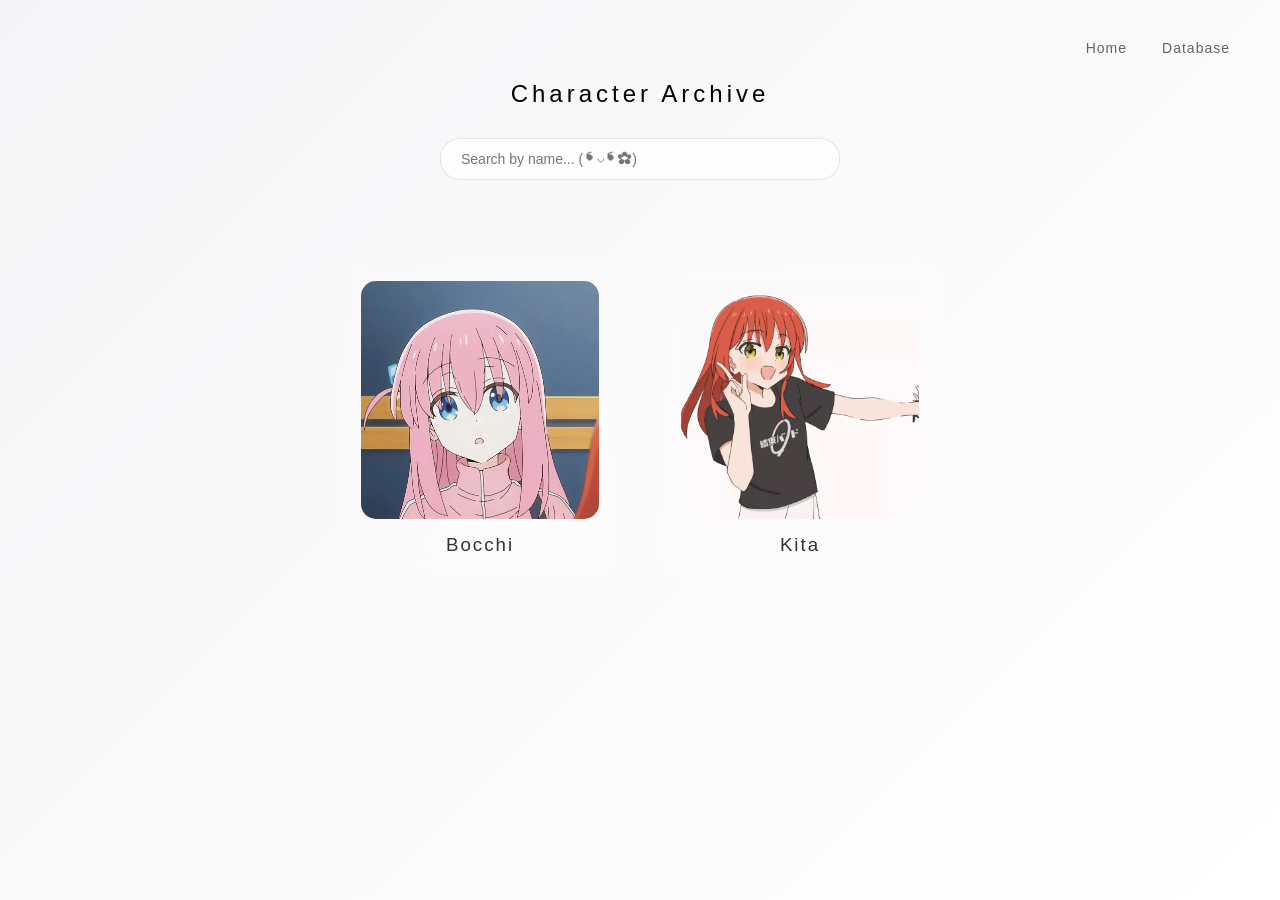
==== index.html/characters.html @ 7f580e14 "1" ====
<!DOCTYPE html>
<html lang="zh-CN">
<head>
    <meta charset="UTF-8">
    <meta name="viewport" content="width=device-width, initial-scale=1.0">
    <title>Character Gallery | Xitao Liao Portfolio</title>
    <link rel="stylesheet" href="styles.css">
    <style>
        body { transition: background-color 0.8s ease; }
        .char-card { transition: transform 0.4s ease, opacity 0.4s ease; }
    </style>
</head>
<body class="gallery-body">

    <div id="page">
        <nav class="navigation">
            <a href="index.html">Home</a>
            <a href="lab04.html">Database</a>
            </nav>

        <header class="gallery-header">
            <h1 class="main-title">Character Archive</h1>
            <div class="search-container">
                <input type="text" id="char-search" placeholder="Search by name... (❛◡❛✿)">
            </div>
        </header>

        <main class="gallery-grid">
            <div class="char-card" data-name="bocchi hitori gotoh">
                <a href="lab04.html?id=0">
                    <div class="glass-cover">
                        <img src="images/Boochi.jpg" alt="Bocchi">
                        <h3>Bocchi</h3>
                    </div>
                </a>
            </div>

            <div class="char-card" data-name="kita ikuyo">
                <a href="lab04.html?id=1">
                    <div class="glass-cover">
                        <img src="images/Kita.jpg" alt="Kita">
                        <h3>Kita</h3>
                    </div>
                </a>
            </div>
        </main>
    </div>

    <script src="https://code.jquery.com/jquery-3.7.1.min.js"></script>
    <script>
        $(document).ready(function(){
            
            /**
             * 【Lab 5 核心函数：applyFilter】
             * 功能：封装搜索逻辑，并根据输入改变页面环境
             */
            function applyFilter(userInput) {
                var value = userInput.toLowerCase().trim();

                // 1. 执行筛选逻辑 (Conditionals 内部逻辑)
                $(".char-card").filter(function() {
                    $(this).toggle($(this).attr("data-name").indexOf(value) > -1);
                });

                // 2. 环境氛围反馈 (Environment Change)
                // 输入特定名字时，背景色会平滑切换，增加交互深度
                if (value === "bocchi") {
                    $("body").css("background-color", "#fff0f5"); // 氛围 A: 粉色
                } else if (value === "kita") {
                    $("body").css("background-color", "#fff5ee"); // 氛围 B: 暖橙
                } else {
                    $("body").css("background-color", "#ffffff"); // 默认
                }
            }

            // 监听搜索框
            $("#char-search").on("keyup", function() {
                var searchVal = $(this).val();
                
                // 调用函数并传递参数 (符合 Lab 5 要求)
                applyFilter(searchVal);
            });
        });
    </script>
</body>
</html>
---- index.html/styles.css ----
/* --- 彻底清除所有默认样式 --- */
* {
    margin: 0;
    padding: 0;
    box-sizing: border-box;
    /* 去掉点击时的高亮 */
    -webkit-tap-highlight-color: transparent; 
}

body {
    background-color: #ffffff; /* 纯白背景 */
    color: #000000;            /* 纯黑文字 */
    /* 使用 Apple 风格的无衬线体 */
    font-family: -apple-system, BlinkMacSystemFont, "SF Pro SC", "PingFang SC", "Microsoft YaHei", sans-serif;
    /* 让字体更平滑 */
    -webkit-font-smoothing: antialiased; 
    text-rendering: optimizeLegibility;
}

/* --- 全局容器：撑满视口 --- */
#page {
    width: 100%;
    height: 100vh; /* 撑满屏幕高度，这是实现垂直居中的前提 */
    display: flex;
    flex-direction: column;
    position: relative;
}

/* --- 导航栏：极简，无边框，右上角绝对定位 --- */
.navigation {
    position: absolute;
    top: 50px;
    right: 60px;
    display: flex;
    gap: 35px; /* 链接之间的间距 */
    z-index: 10; /* 确保在图片上方 */
}

.navigation a {
    text-decoration: none;
    color: #000;
    font-size: 14px;
    font-weight: 400;
    letter-spacing: 1px; /* 增加一点字间距 */
    opacity: 0.6; /* 默认灰色，悬停时变黑 */
    transition: opacity 0.3s cubic-bezier(0.25, 0.1, 0.25, 1); /* Apple 风格缓动动画 */
}

.navigation a:hover {
    opacity: 1;
}

/* --- 核心内容：全屏居中布局的核心 --- */
.main-content {
    flex: 1;
    display: flex;
    flex-direction: column;
    align-items: center;    /* 水平居中 */
    justify-content: center; /* 垂直居中 */
    padding: 0 20px;
    text-align: center;
}

/* --- 图片：控制大小，去土气的关键 --- */
.image-wrapper {
    width: 100%;
    max-width: 450px;       /* 限制最大宽度，不要太大 */
    margin-bottom: 50px;   /* 与标题的间距 */
}

.image-wrapper img {
    width: 100%;
    display: block;
    /* Apple 风格通常不需要大圆角，这里加一个极小的 */
    border-radius: 4px;
    /* 可以加个淡淡的倒影效果，更显高级 */
    -webkit-box-reflect: below 5px linear-gradient(transparent, rgba(0,0,0,0.02));
}

/* --- 标题与链接：排版的艺术 --- */
.welcome-title {
    font-size: 22px;        /* 调小字号，更有秩序感 */
    font-weight: 300;       /* 核心：使用细体字 */
    letter-spacing: 6px;    /* 核心中的核心：超大字间距 */
    margin-bottom: 15px;
    color: #1a1a1a;
}

/* 颜文字行动链接 */
.cta-link a {
    text-decoration: none;
    color: #000;            /* 纯黑 */
    font-size: 14px;
    letter-spacing: 1px;
    padding-bottom: 3px;
    /* 模仿 Apple 的淡入淡出动画 */
    transition: 0.3s;
}

.cta-link a:hover {
    color: #0066cc; /* 悬停时变成 Apple 风格的蓝色 */
}

/* ----------------------------------------------------------------------------------------*/

/* --- 1. 基础重置 (Apple 风格基础) --- */
* {
    margin: 0;
    padding: 0;
    box-sizing: border-box;
}

body {
    background-color: #ffffff;
    color: #000;
    font-family: -apple-system, BlinkMacSystemFont, "SF Pro SC", "PingFang SC", sans-serif;
    -webkit-font-smoothing: antialiased;
}

#page {
    width: 100%;
    height: 100vh;
    display: flex;
    flex-direction: column;
    position: relative;
}

/* --- 2. 导航栏 (解决消失问题的核心) --- */
.navigation {
    position: absolute;
    top: 40px;
    right: 50px;
    z-index: 1000;
}

.dropdown {
    position: relative;
    display: inline-block;
}

.menu-trigger {
    font-size: 13px;
    letter-spacing: 2px;
    cursor: pointer;
    opacity: 0.5;
    transition: 0.3s;
    padding-bottom: 20px; /* 增加底部感应区，确保鼠标下移时不会断开 */
    display: block;
}

.dropdown:hover .menu-trigger {
    opacity: 1;
}

/* 隐形桥梁：在 MENU 和菜单之间填充透明层 */
.dropdown::after {
    content: "";
    position: absolute;
    top: 100%;
    left: 0;
    width: 100%;
    height: 30px; /* 覆盖掉 margin-top 的空隙 */
    display: none;
}

.dropdown:hover::after {
    display: block;
}

.dropdown-content {
    display: none;
    position: absolute;
    right: 0;
    background: white;
    min-width: 160px;
    box-shadow: 0 10px 30px rgba(0,0,0,0.08);
    border-radius: 12px;
    padding: 10px 0;
    margin-top: 5px; /* 缩短间距，配合伪元素实现无缝衔接 */
    animation: fadeIn 0.3s ease;
    z-index: 1001;
}

.dropdown:hover .dropdown-content {
    display: block;
}

.dropdown-content a {
    color: #333;
    padding: 12px 20px;
    text-decoration: none;
    display: block;
    font-size: 13px;
    transition: 0.2s;
}

.dropdown-content a:hover {
    background-color: #f5f5f7;
    color: #ff69b4;
    padding-left: 25px;
}

/* --- 3. 主体内容 (Bocchi 角色展示) --- */
.main-content {
    flex: 1;
    display: flex;
    align-items: center;
    justify-content: center;
    text-align: center;
}

.main-title {
    font-size: 24px;
    font-weight: 300;
    letter-spacing: 4px;
    margin-bottom: 30px;
}

.image-wrapper img {
    max-width: 380px;
    border-radius: 4px;
    margin-bottom: 20px;
}

.char-subtitle {
    font-size: 16px;
    color: #888;
    margin-bottom: 30px;
}

/* --- 4. 交互组件 --- */
#needy-button {
    background: #000;
    color: #fff;
    border: none;
    padding: 12px 35px;
    border-radius: 30px;
    font-size: 13px;
    letter-spacing: 1px;
    cursor: pointer;
    transition: 0.3s cubic-bezier(0.4, 0, 0.2, 1);
}

#needy-button:hover {
    background: #ff69b4;
    transform: scale(1.05);
}

#output {
    margin-top: 30px;
    min-height: 100px;
    line-height: 1.6;
}

/* --- 5. 动画 --- */
@keyframes fadeIn {
    from { opacity: 0; transform: translateY(-5px); }
    to { opacity: 1; transform: translateY(0); }
}

/*---------------------------------------------------------------------------------*/
/* 右下角固定箭头 */
#next-char-trigger {
    position: fixed;
    bottom: 50px;
    right: 50px;
    width: 60px;
    height: 60px;
    background-color: #000;
    color: #fff;
    border-radius: 50%;
    display: flex;
    align-items: center;
    justify-content: center;
    cursor: pointer;
    font-size: 24px;
    box-shadow: 0 4px 15px rgba(0,0,0,0.1);
    transition: all 0.3s cubic-bezier(0.4, 0, 0.2, 1);
    z-index: 2000;
}

#next-char-trigger:hover {
    transform: scale(1.1) rotate(-10deg);
    background-color: #ff69b4; /* 悬停变粉色 */
    box-shadow: 0 8px 25px rgba(255, 105, 180, 0.3);
}

/* 点击时的缩反馈 */
#next-char-trigger:active {
    transform: scale(0.9);
}

/*---------------------------------------------------------------------------------*/

/* 搜索页专用背景（可以带点淡淡的渐变） */
.gallery-body {
    background: linear-gradient(135deg, #f5f5f7 0%, #ffffff 100%);
    min-height: 100vh;
}

.gallery-header {
    text-align: center;
    padding: 80px 0 40px;
}

/* 搜索框 Apple 风格 */
.search-container input {
    width: 100%;
    max-width: 400px;
    padding: 12px 20px;
    border: 1px solid rgba(0,0,0,0.1);
    border-radius: 20px;
    font-size: 14px;
    outline: none;
    transition: 0.3s;
    background: rgba(255,255,255,0.8);
}

.search-container input:focus {
    width: 450px;
    box-shadow: 0 0 15px rgba(0,0,0,0.05);
}

/* 网格布局 */
.gallery-grid {
    display: flex;
    flex-wrap: wrap;
    justify-content: center;
    gap: 40px;
    padding: 40px;
    max-width: 1200px;
    margin: 0 auto;
}

/* “玻璃罩”卡片效果 */
.char-card {
    width: 280px; /* 固定宽度 */
    transition: 0.4s cubic-bezier(0.4, 0, 0.2, 1);
}

.glass-cover {
    background: rgba(255, 255, 255, 0.2);
    backdrop-filter: blur(10px);
    -webkit-backdrop-filter: blur(10px);
    border: 1px solid rgba(255, 255, 255, 0.3);
    border-radius: 24px;
    padding: 20px;
    text-align: center;
    /* 核心：确保内容垂直方向也整齐 */
    display: flex;
    flex-direction: column;
    align-items: center;
}

/* 核心：统一图片显示区域 */
.glass-cover img {
    width: 100%;        /* 宽度填满容器 */
    aspect-ratio: 1 / 1; /* 强制 1:1 比例（正方形）。如果你想要长方形，可以设为 3 / 4 */
    object-fit: cover;   /* 关键：图片会自动填充并裁剪，不会拉伸变形 */
    object-position: center; /* 居中裁剪 */
    border-radius: 15px;
    margin-bottom: 15px;
    transition: 0.3s;
}

.glass-cover h3 {
    font-weight: 300;
    letter-spacing: 2px;
    color: #333;
}

/* 悬停交互 */
.char-card:hover {
    transform: translateY(-10px);
}

.char-card:hover .glass-cover {
    background: rgba(255, 255, 255, 0.4);
    box-shadow: 0 20px 40px rgba(0,0,0,0.1);
    border: 1px solid #ff69b4; /* 悬停时带点粉色边框 */
}

.char-card:hover img {
    filter: grayscale(0%);
    transform: scale(1.02);
}

.char-card a {
    text-decoration: none;
}

/* 让卡片初始状态透明，并稍微下移一点点，做个出场动画 */
.character-card {
    opacity: 0;
    transform: translateY(10px);
    transition: opacity 0.5s ease, transform 0.5s ease;
}
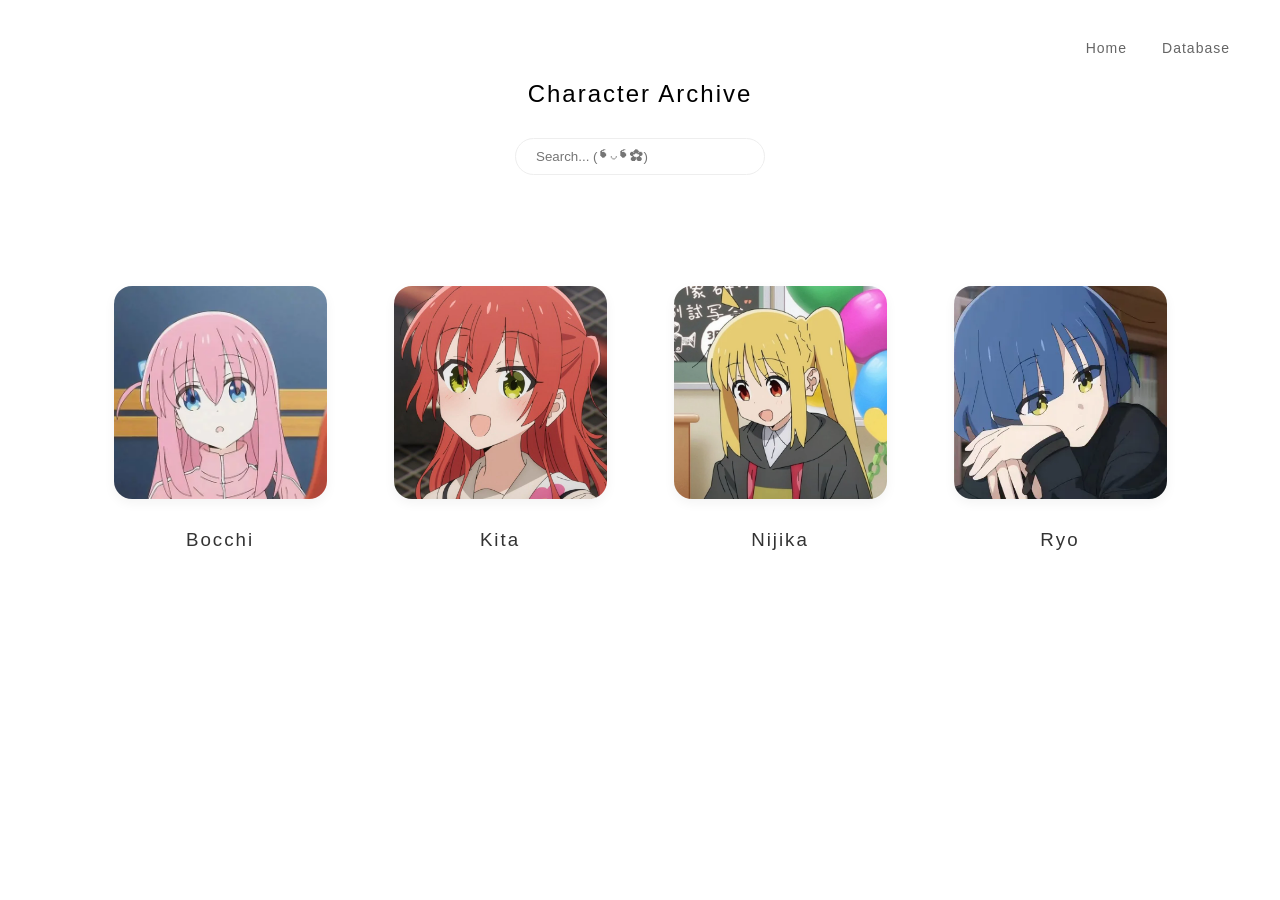
==== commit a75ca4b0: "1" ====
--- a/index.html/characters.html
+++ b/index.html/characters.html
@@ -3,82 +3,112 @@
 <head>
     <meta charset="UTF-8">
     <meta name="viewport" content="width=device-width, initial-scale=1.0">
-    <title>Character Gallery | Xitao Liao Portfolio</title>
+    <title>Character Gallery | Archive</title>
     <link rel="stylesheet" href="styles.css">
     <style>
-        body { transition: background-color 0.8s ease; }
-        .char-card { transition: transform 0.4s ease, opacity 0.4s ease; }
+        /* 强制背景为白色 */
+        body { 
+            background-color: #ffffff !important; 
+            margin: 0;
+            padding: 0;
+        }
+
+        .gallery-grid {
+            display: flex;
+            flex-wrap: wrap;
+            justify-content: center;
+            gap: 25px;
+            max-width: 1200px;
+            margin: 50px auto;
+        }
+
+        .char-card {
+            flex: 0 1 calc(25% - 25px);
+            min-width: 220px;
+            text-align: center;
+            transition: transform 0.4s ease, opacity 0.4s ease;
+        }
+
+        .char-card img {
+            width: 100%;
+            border-radius: 18px;
+            /* 保持轻微阴影增加质感，但在白底上非常干净 */
+            box-shadow: 0 4px 12px rgba(0,0,0,0.05); 
+        }
+
+        .char-card h3 {
+            font-weight: 300;
+            color: #333;
+            margin-top: 15px;
+        }
+
+        #char-search {
+            padding: 10px 20px;
+            border-radius: 20px;
+            border: 1px solid #eee;
+            width: 250px;
+            outline: none;
+            font-family: inherit;
+            transition: border 0.3s;
+        }
+
+        #char-search:focus {
+            border-color: #ccc;
+        }
     </style>
 </head>
-<body class="gallery-body">
+<body>
 
     <div id="page">
         <nav class="navigation">
             <a href="index.html">Home</a>
             <a href="lab04.html">Database</a>
-            </nav>
+        </nav>
 
-        <header class="gallery-header">
-            <h1 class="main-title">Character Archive</h1>
-            <div class="search-container">
-                <input type="text" id="char-search" placeholder="Search by name... (❛◡❛✿)">
-            </div>
+        <header style="text-align:center; margin-top:80px;">
+            <h1 class="main-title" style="font-weight: 300; letter-spacing: 2px;">Character Archive</h1>
+            <input type="text" id="char-search" placeholder="Search... (❛◡❛✿)">
         </header>
 
-        <main class="gallery-grid">
-            <div class="char-card" data-name="bocchi hitori gotoh">
-                <a href="lab04.html?id=0">
-                    <div class="glass-cover">
-                        <img src="images/Boochi.jpg" alt="Bocchi">
-                        <h3>Bocchi</h3>
-                    </div>
-                </a>
-            </div>
-
-            <div class="char-card" data-name="kita ikuyo">
-                <a href="lab04.html?id=1">
-                    <div class="glass-cover">
-                        <img src="images/Kita.jpg" alt="Kita">
-                        <h3>Kita</h3>
-                    </div>
-                </a>
-            </div>
-        </main>
+        <main class="gallery-grid" id="gallery-grid"></main>
     </div>
 
     <script src="https://code.jquery.com/jquery-3.7.1.min.js"></script>
+    <script src="lab04.js"></script>
+
     <script>
-        $(document).ready(function(){
-            
-            /**
-             * 【Lab 5 核心函数：applyFilter】
-             * 功能：封装搜索逻辑，并根据输入改变页面环境
-             */
-            function applyFilter(userInput) {
-                var value = userInput.toLowerCase().trim();
+        $(document).ready(function() {
+            // 1. 动态渲染函数
+            function renderGallery() {
+                const container = $("#gallery-grid");
+                container.empty();
 
-                // 1. 执行筛选逻辑 (Conditionals 内部逻辑)
-                $(".char-card").filter(function() {
-                    $(this).toggle($(this).attr("data-name").indexOf(value) > -1);
+                // 遍历 lab04.js 里的数组
+                characters.forEach((char, index) => {
+                    const card = `
+                        <div class="char-card" data-name="${char.title.toLowerCase()}">
+                            <a href="lab04.html?id=${index}" style="text-decoration: none; color: inherit;">
+                                <div class="glass-cover">
+                                    <img src="${char.img}" alt="${char.title}">
+                                    <h3>${char.title}</h3>
+                                </div>
+                            </a>
+                        </div>
+                    `;
+                    container.append(card);
                 });
-
-                // 2. 环境氛围反馈 (Environment Change)
-                // 输入特定名字时，背景色会平滑切换，增加交互深度
-                if (value === "bocchi") {
-                    $("body").css("background-color", "#fff0f5"); // 氛围 A: 粉色
-                } else if (value === "kita") {
-                    $("body").css("background-color", "#fff5ee"); // 氛围 B: 暖橙
-                } else {
-                    $("body").css("background-color", "#ffffff"); // 默认
-                }
             }
 
-            // 监听搜索框
+            renderGallery();
+
+            // 2. 纯净搜索逻辑（不改变背景色）
             $("#char-search").on("keyup", function() {
-                var searchVal = $(this).val();
+                let val = $(this).val().toLowerCase().trim();
                 
-                // 调用函数并传递参数 (符合 Lab 5 要求)
-                applyFilter(searchVal);
+                $(".char-card").each(function() {
+                    // 如果名字匹配就显示，不匹配就隐藏
+                    $(this).toggle($(this).attr("data-name").includes(val));
+                });
             });
         });
     </script>
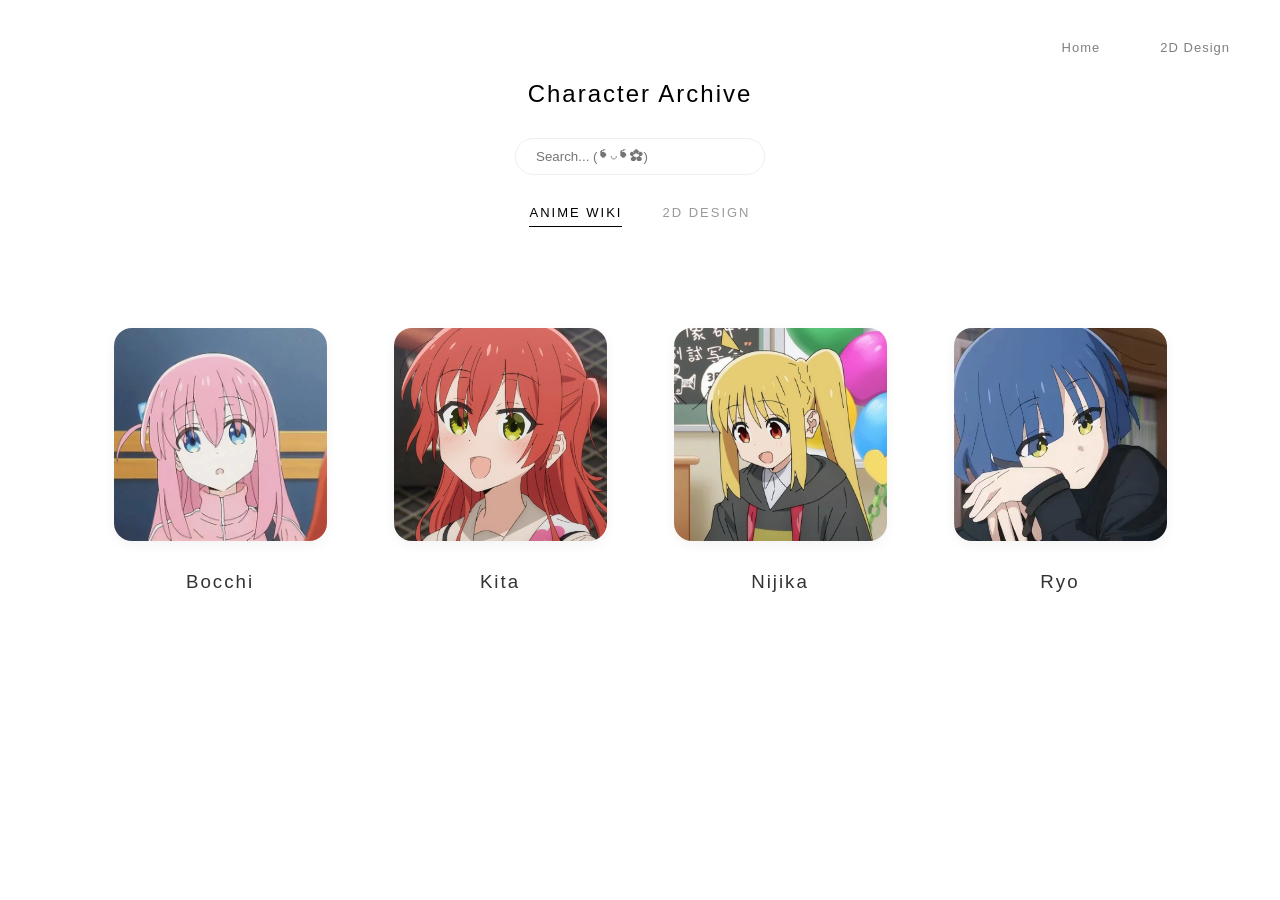
==== commit 23d0f162: "1" ====
--- a/index.html/characters.html
+++ b/index.html/characters.html
@@ -6,7 +6,7 @@
     <title>Character Gallery | Archive</title>
     <link rel="stylesheet" href="styles.css">
     <style>
-        /* 强制背景为白色 */
+        /* 强制背景为白色 */  
         body { 
             background-color: #ffffff !important; 
             margin: 0;
@@ -19,20 +19,21 @@
             justify-content: center;
             gap: 25px;
             max-width: 1200px;
-            margin: 50px auto;
+            margin: 40px auto; 
         }
 
         .char-card {
             flex: 0 1 calc(25% - 25px);
             min-width: 220px;
             text-align: center;
-            transition: transform 0.4s ease, opacity 0.4s ease;
+            transition: transform 0.4s ease;
         }
 
         .char-card img {
             width: 100%;
+            aspect-ratio: 1 / 1; 
+            object-fit: cover;
             border-radius: 18px;
-            /* 保持轻微阴影增加质感，但在白底上非常干净 */
             box-shadow: 0 4px 12px rgba(0,0,0,0.05); 
         }
 
@@ -55,19 +56,57 @@
         #char-search:focus {
             border-color: #ccc;
         }
+
+        /* Apple 风格极简选项卡导航 */
+        .gallery-tabs {
+            display: flex;
+            justify-content: center;
+            gap: 40px;
+            margin-top: 30px;
+        }
+
+        .tab-item {
+            font-size: 13px;
+            font-weight: 300;
+            letter-spacing: 2px;
+            text-transform: uppercase;
+            color: #000000;
+            opacity: 0.4;
+            cursor: pointer;
+            padding-bottom: 6px;
+            border-bottom: 1px solid transparent;
+            transition: all 0.4s cubic-bezier(0.25, 0.1, 0.25, 1);
+        }
+
+        .tab-item:hover {
+            opacity: 0.8;
+        }
+
+        .tab-item.active {
+            opacity: 1;
+            font-weight: 400;
+            border-bottom: 1px solid #000000;
+        }
     </style>
 </head>
 <body>
 
     <div id="page">
-        <nav class="navigation">
-            <a href="index.html">Home</a>
-            <a href="lab04.html">Database</a>
+        <nav class="navigation" style="position: absolute; top: 40px; right: 50px; z-index: 1000; font-family: -apple-system, sans-serif;">
+            <a href="index.html" style="text-decoration: none; color: #000; font-size: 13px; letter-spacing: 1px; opacity: 0.5; margin-right: 25px;">Home</a>
+            <a href="design.html?id=0" style="text-decoration: none; color: #000; font-size: 13px; letter-spacing: 1px; opacity: 0.5;">2D Design</a>
         </nav>
 
         <header style="text-align:center; margin-top:80px;">
             <h1 class="main-title" style="font-weight: 300; letter-spacing: 2px;">Character Archive</h1>
-            <input type="text" id="char-search" placeholder="Search... (❛◡❛✿)">
+            <div style="display: inline-block;">
+                <input type="text" id="char-search" placeholder="Search... (❛◡❛✿)">
+                
+                <div class="gallery-tabs">
+                    <span class="tab-item active" data-category="anime">Anime Wiki</span>
+                    <span class="tab-item" data-category="graphic">2D Design</span>
+                </div>
+            </div>
         </header>
 
         <main class="gallery-grid" id="gallery-grid"></main>
@@ -78,15 +117,18 @@
 
     <script>
         $(document).ready(function() {
-            // 1. 动态渲染函数
+            // 当前处于高亮激活状态的分类，默认是动漫
+            let currentCategory = "anime";
+
+            // 1. 动态全自动渲染函数（完全摆脱手动绑定）
             function renderGallery() {
                 const container = $("#gallery-grid");
                 container.empty();
 
-                // 遍历 lab04.js 里的数组
+                // A. 读取 lab04.js 自动生成美少女卡片
                 characters.forEach((char, index) => {
-                    const card = `
-                        <div class="char-card" data-name="${char.title.toLowerCase()}">
+                    container.append(`
+                        <div class="char-card" data-cat="anime" data-name="${char.title.toLowerCase()}">
                             <a href="lab04.html?id=${index}" style="text-decoration: none; color: inherit;">
                                 <div class="glass-cover">
                                     <img src="${char.img}" alt="${char.title}">
@@ -94,20 +136,62 @@
                                 </div>
                             </a>
                         </div>
-                    `;
-                    container.append(card);
+                    `);
+                });
+
+                // B. ✨ 读取 lab04.js 全自动生成平面设计卡片，并自动附带 ?id= 动态路由
+                designWorks.forEach((work, index) => {
+                    // 自动提取精致的简短名字展示在页面上
+                    let displayTitle = work.title.split(' ')[0]; 
+
+                    container.append(`
+                        <div class="char-card" data-cat="graphic" data-name="${work.title.toLowerCase()}" style="display: none;">
+                            <a href="design.html?id=${index}" style="text-decoration: none; color: inherit;">
+                                <div class="glass-cover">
+                                    <img src="${work.img}" alt="${work.title}">
+                                    <h3>${displayTitle} Menu</h3>
+                                </div>
+                            </a>
+                        </div>
+                    `);
                 });
             }
 
+            // 执行中央初始流渲染
             renderGallery();
 
-            // 2. 纯净搜索逻辑（不改变背景色）
+            // ==========================================
+            // 💡 2. 分类选项卡点击平滑切换事件
+            // ==========================================
+            $(".tab-item").click(function() {
+                $(".tab-item").removeClass("active");
+                $(this).addClass("active");
+
+                currentCategory = $(this).attr("data-category");
+
+                // 切换标签时清空搜索栏文字
+                $("#char-search").val("");
+
+                // 物理彻底切断残影，消灭切换时的一帧闪烁
+                $(".char-card").css("display", "none");
+
+                // 仅仅呼唤锁定分类的卡片执行平滑淡入
+                $(".char-card[data-cat='" + currentCategory + "']")
+                    .css("display", "block") 
+                    .hide()                  
+                    .fadeIn(200);            
+            });
+
+            // ==========================================
+            // 💡 3. 分类锁定——纯净智能联动搜索逻辑
+            // ==========================================
             $("#char-search").on("keyup", function() {
                 let val = $(this).val().toLowerCase().trim();
                 
-                $(".char-card").each(function() {
-                    // 如果名字匹配就显示，不匹配就隐藏
-                    $(this).toggle($(this).attr("data-name").includes(val));
+                // 仅筛选当前处于高亮分类中的节点，从物理上隔绝串词穿帮
+                $(".char-card[data-cat='" + currentCategory + "']").each(function() {
+                    let isMatch = $(this).attr("data-name").includes(val);
+                    $(this).toggle(isMatch);
                 });
             });
         });
--- a/index.html/styles.css
+++ b/index.html/styles.css
@@ -394,4 +394,243 @@
     opacity: 0;
     transform: translateY(10px);
     transition: opacity 0.5s ease, transform 0.5s ease;
+}
+
+/* --- 移动端适配补丁：仅在屏幕宽度小于 1024px 时生效 --- */
+@media (max-width: 1024px) {
+    /* 1. 调整导航栏位置和大小，防止在 iPad 上太靠边 */
+    .navigation {
+        top: 30px;
+        right: 30px;
+    }
+
+    /* 2. 调整画廊网格：iPad 上每行显示 2 个 */
+    .gallery-grid {
+        gap: 20px;
+        padding: 20px;
+    }
+
+    .char-card {
+        width: calc(50% - 20px); /* 屏幕变窄时，宽度改为占据一半 */
+    }
+}
+/*---------------------------------------------------------------------------------*/
+
+/* --- 手机端适配补丁：仅在屏幕宽度小于 600px 时生效 --- */
+@media (max-width: 600px) {
+    /* 1. 详情页图片缩小，防止手机上图片太大撑破屏幕 */
+    .image-wrapper img {
+        max-width: 90% !important;
+        height: auto;
+    }
+
+    /* 2. 标题字号调小，防止换行太难看 */
+    .main-title {
+        font-size: 20px !important;
+        letter-spacing: 2px !important;
+    }
+
+    /* 3. 搜索框适配 */
+    .search-container input {
+        width: 85% !important;
+    }
+    .search-container input:focus {
+        width: 90% !important;
+    }
+
+    /* 4. 画廊网格：手机上每行显示 1 个 */
+    .gallery-grid {
+        padding: 15px;
+    }
+
+    .char-card {
+        width: 100% !important; /* 手机上撑满宽度 */
+        max-width: 320px;       /* 但限制一个最大值，保持精致感 */
+    }
+
+    /* 5. 调整右下角悬浮按钮大小，防止遮挡内容 */
+    #next-char-trigger {
+        width: 50px !important;
+        height: 50px !important;
+        bottom: 20px !important;
+        right: 20px !important;
+        font-size: 18px !important;
+    }
+
+    /* 6. 导航菜单适配 */
+    .navigation {
+        top: 20px;
+        right: 20px;
+    }
+}
+
+/* --- 针对手机端 Menu 无法点击的专项修复 --- */
+@media (max-width: 600px) {
+    /* 1. 提高导航栏层级，确保它在最顶层 */
+    .navigation {
+        z-index: 9999 !important;
+        /* 稍微拉开一点距离，防止手指按不到 */
+        top: 25px !important;
+        right: 25px !important;
+    }
+
+    /* 2. 扩大 MENU 的点击感应区 */
+    .menu-trigger {
+        padding: 15px !important; 
+        margin: -15px !important; /* 负边距让感应区变大但不影响视觉位置 */
+        opacity: 0.8 !important;   /* 手机端让它亮一点，方便找 */
+    }
+
+    /* 3. 修复下拉菜单在手机上的位置 */
+    .dropdown-content {
+        right: 0 !important;
+        top: 40px !important;
+        min-width: 180px !important;
+        /* 增加阴影，让它在手机背景上更清晰 */
+        box-shadow: 0 15px 35px rgba(0,0,0,0.2) !important;
+    }
+
+    /* 4. 防止被主标题挡住 */
+    .gallery-header {
+        padding-top: 100px !important;
+    }
+}
+
+/*---------------------------------------------------------------------------------*/
+
+/* ==========================================================================
+   Lab 6 专用：仅在详情页生效的 3D 图片翻转与毛玻璃增量样式
+   ========================================================================== */
+
+/* 1. 为详情页的图片区域提供 3D 视距 */
+.main-content .card-scene {
+    perspective: 1200px;
+    margin-bottom: 30px; /* 代替原有的图片底部间距 */
+    display: flex;
+    justify-content: center;
+    align-items: center;
+}
+
+/* 2. 让原本的 .image-wrapper 变成一个可以正反面翻转的立体盒子 */
+.main-content .image-wrapper {
+    width: 380px;        /* 严格保持你原本的高级感正方形尺寸 */
+    height: 380px;       
+    position: relative;
+    transform-style: preserve-3d;
+    transition: transform 0.8s cubic-bezier(0.25, 1, 0.5, 1);
+    margin-bottom: 0 !important; /* 消除老样式的干扰，由外层舞台控制间距 */
+}
+
+/* 3. 当被 jQuery 注入 flipped 类时，仅让图片容器翻转 180 度 */
+.main-content .image-wrapper.flipped {
+    transform: rotateY(180deg);
+}
+
+/* 4. 统一正背面的宽高，并在翻转时隐藏各自的背面 */
+.main-content .card-front, 
+.main-content .card-back {
+    width: 100%;
+    height: 100%;
+    position: absolute;
+    top: 0;
+    left: 0;
+    -webkit-backface-visibility: hidden;
+    backface-visibility: hidden;
+    border-radius: 24px; /* 改为高级感的大圆角，让背面的毛玻璃排版更柔和 */
+    overflow: hidden;
+}
+
+/* 正面层（保持你原本图片的层级） */
+.main-content .card-front {
+    z-index: 2;
+    background: transparent;
+}
+
+.main-content .card-front img {
+    width: 100%;
+    height: 100%;
+    object-fit: cover;
+    display: block;
+    margin-bottom: 0 !important; /* 清除原有间距 */
+}
+
+/* 背面层：极致纯净的 Apple 风格玻璃拟态 (Glassmorphism) */
+.main-content .card-back {
+    transform: rotateY(180deg); /* 默认背对用户 */
+    background: rgba(255, 255, 255, 0.4); /* 极淡的透明白 */
+    -webkit-backdrop-filter: blur(25px);   /* 丝滑的毛玻璃模糊 */
+    backdrop-filter: blur(25px);
+    border: 1px solid rgba(255, 255, 255, 0.6); /* 漫反射边缘微光 */
+    box-shadow: 0 20px 40px rgba(0, 0, 0, 0.03); /* 极其克制的落地阴影 */
+    box-sizing: border-box;
+    z-index: 1;
+}
+
+/* 5. 毛玻璃内部文字极致排版 */
+.main-content .back-content {
+    padding: 45px 35px;
+    color: #1d1d1f;
+    text-align: left;
+}
+
+.main-content .back-title {
+    font-size: 20px;
+    font-weight: 300;
+    letter-spacing: 3px;
+    margin: 0 0 4px 0;
+}
+
+.main-content .back-instrument {
+    font-size: 11px;
+    color: #86868b;
+    letter-spacing: 1px;
+    text-transform: uppercase;
+    margin: 0 0 20px 0;
+}
+
+.main-content .minimal-line {
+    border: none;
+    border-top: 1px solid rgba(0, 0, 0, 0.06);
+    margin-bottom: 20px;
+}
+
+.main-content .back-states-list h4 {
+    font-size: 12px;
+    font-weight: 600;
+    letter-spacing: 1px;
+    margin-bottom: 12px;
+    color: #515154;
+}
+
+.main-content .back-states-list ul {
+    list-style: none;
+}
+
+.main-content .back-states-list li {
+    font-size: 13px;
+    letter-spacing: 0.5px;
+    margin-bottom: 10px;
+    color: #1d1d1f;
+    padding-left: 15px;
+    position: relative;
+}
+
+.main-content .back-states-list li::before {
+    content: "•";
+    position: absolute;
+    left: 0;
+    color: #86868b;
+}
+
+/* 6. Lab 6 评分点：全局舞台聚光灯跟随光圈 */
+#spotlight {
+    display: none;
+    position: absolute;
+    width: 60px;
+    height: 60px;
+    border: 1px solid rgba(0, 0, 0, 0.15);
+    border-radius: 50%;
+    pointer-events: none; /* 确保不阻挡鼠标 hover 感应 */
+    z-index: 9999;
+    transform: translate(-50%, -50%);
 }
